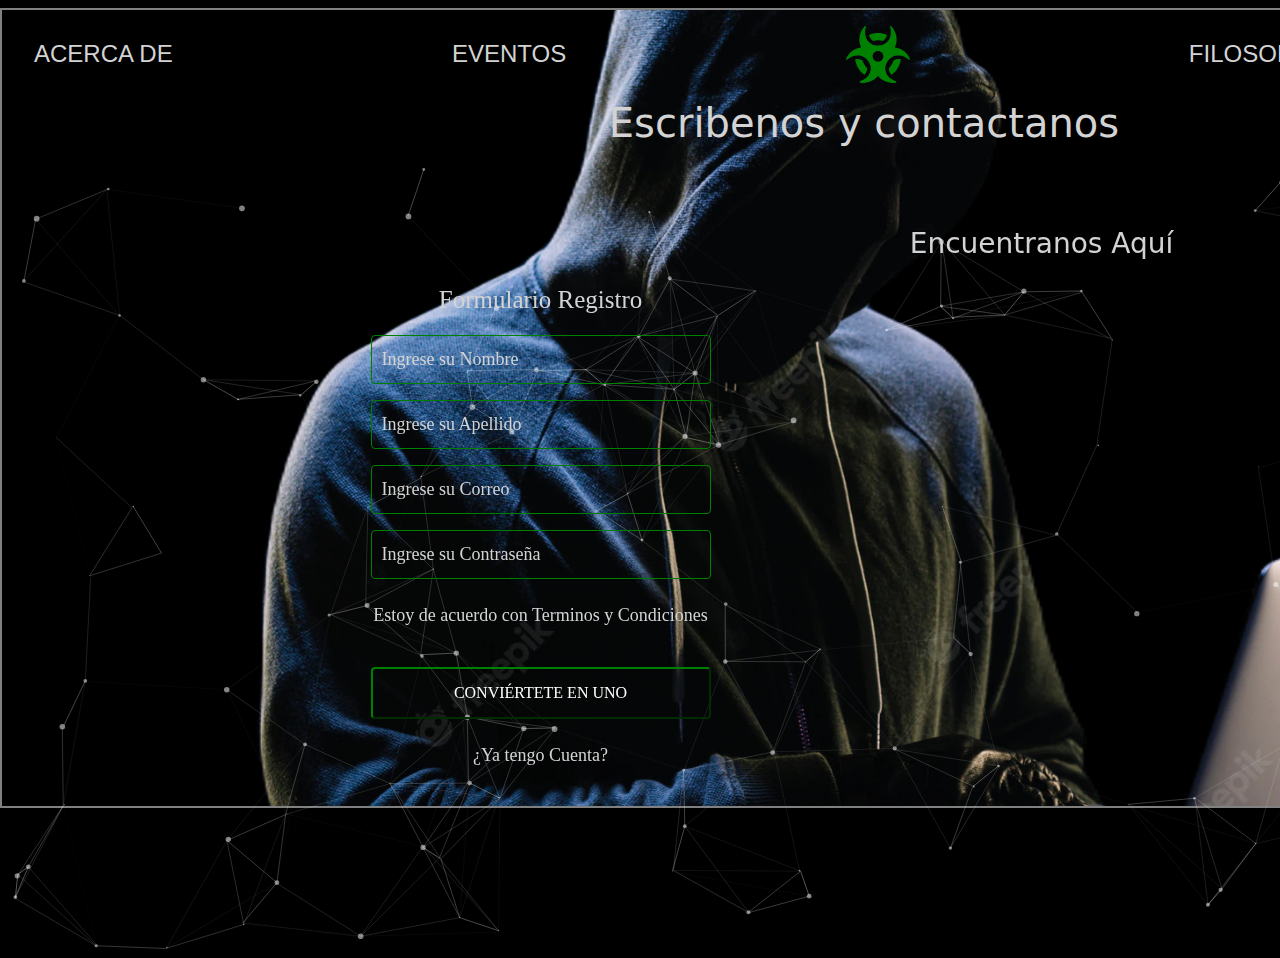
==== contacto.html @ 674dfee1 "contact" ====
<!DOCTYPE html>
<html lang="es">
<head>
    <meta charset="UTF-8">
    <meta http-equiv="X-UA-Compatible" content="IE=edge">
    <meta name="viewport" content="width=device-width, initial-scale=1.0">
    <link href="https://cdn.jsdelivr.net/npm/bootstrap@5.2.3/dist/css/bootstrap.min.css" rel="stylesheet">
    <script src="https://cdn.jsdelivr.net/npm/bootstrap@5.2.3/dist/js/bootstrap.bundle.min.js"></script>
    <link rel="stylesheet" href="estilos.css">
    <link rel="preconnect" href="https://fonts.googleapis.com">
    <link rel="preconnect" href="https://fonts.gstatic.com" crossorigin>
    <link href="https://fonts.googleapis.com/css2?family=Kanit:wght@100;600&display=swap" rel="stylesheet">
    <title>Contacto</title>
</head>
<body class="mt-2">
    <div class="hacker" id="particles-js">
        <nav class="nav-container">
            <ul>
              <li><a href="/index.html">ACERCA DE</a></li>
              <li><a href="#">EVENTOS</a></li>
              <li><a href="index.html"><svg class="svg-hover" xmlns="http://www.w3.org/2000/svg" viewBox="0 0 576 512"><!--! Font Awesome Pro 6.2.1 by @fontawesome - https://fontawesome.com License - https://fontawesome.com/license (Commercial License) Copyright 2022 Fonticons, Inc. --><path d="M173.2 0c-1.8 0-3.5 .7-4.8 2C138.5 32.3 120 74 120 120c0 26.2 6 50.9 16.6 73c-22 2.4-43.8 9.1-64.2 20.5C37.9 232.8 13.3 262.4 .4 296c-.7 1.7-.5 3.7 .5 5.2c2.2 3.7 7.4 4.3 10.6 1.3C64.2 254.3 158 245.1 205 324s-8.1 153.1-77.6 173.2c-4.2 1.2-6.3 5.9-4.1 9.6c1 1.6 2.6 2.7 4.5 3c36.5 5.9 75.2 .1 109.7-19.2c20.4-11.4 37.4-26.5 50.5-43.8c13.1 17.3 30.1 32.4 50.5 43.8c34.5 19.3 73.3 25.2 109.7 19.2c1.9-.3 3.5-1.4 4.5-3c2.2-3.7 .1-8.4-4.1-9.6C379.1 477.1 324 403 371 324s140.7-69.8 193.5-21.4c3.2 2.9 8.4 2.3 10.6-1.3c1-1.6 1.1-3.5 .5-5.2c-12.9-33.6-37.5-63.2-72.1-82.5c-20.4-11.4-42.2-18.1-64.2-20.5C450 170.9 456 146.2 456 120c0-46-18.5-87.7-48.4-118c-1.3-1.3-3-2-4.8-2c-5 0-8.4 5.2-6.7 9.9C421.7 80.5 385.6 176 288 176S154.3 80.5 179.9 9.9c1.7-4.7-1.6-9.9-6.7-9.9zM336 272c0 26.5-21.5 48-48 48s-48-21.5-48-48s21.5-48 48-48s48 21.5 48 48zM181.7 417.6c6.3-11.8 9.8-25.1 8.6-39.8c-19.5-18-34-41.4-41.2-67.8c-12.5-8.1-26.2-11.8-40-12.4c-9-.4-18.1 .6-27.1 2.7c7.8 57.1 38.7 106.8 82.9 139.4c6.8-6.7 12.6-14.1 16.8-22.1zM288 64c-28.8 0-56.3 5.9-81.2 16.5c2 8.3 5 16.2 9 23.5c6.8 12.4 16.7 23.1 30.1 30.3c13.3-4.1 27.5-6.3 42.2-6.3s28.8 2.2 42.2 6.3c13.4-7.2 23.3-17.9 30.1-30.3c4-7.3 7-15.2 9-23.5C344.3 69.9 316.8 64 288 64zM426.9 310c-7.2 26.4-21.7 49.7-41.2 67.8c-1.2 14.7 2.2 28.1 8.6 39.8c4.3 8 10 15.4 16.8 22.1c44.3-32.6 75.2-82.3 82.9-139.4c-9-2.2-18.1-3.1-27.1-2.7c-13.8 .6-27.5 4.4-40 12.4z"/></svg></a></li>
              <li><a href="#">FILOSOFÍA</a></li>
              <li><a href="/contacto.html">CONTACTO</a></li>
            </ul>
          </nav>
    
          <h1 class="titulo">Escribenos y contactanos</h1>
          
          <div class="row">
            <div class="col-sm-6">
                <section class="form-register">
                    <h4>Formulario Registro</h4>
                    <input class="controls" type="text" name="nombres" id="nombres" placeholder="Ingrese su Nombre">
                    <input class="controls" type="text" name="apellidos" id="apellidos" placeholder="Ingrese su Apellido">
                    <input class="controls" type="email" name="correo" id="email" placeholder="Ingrese su Correo">
                    <input class="controls" type="password" name="correo" id="contraseña" placeholder="Ingrese su Contraseña">
                    <p>Estoy de acuerdo con <a href="#">Terminos y Condiciones</a></p>
                    <input class="botons" type="submit" value="CONVIÉRTETE EN UNO">
                    <p><a href="#">¿Ya tengo Cuenta?</a></p>
                  </section>
            </div>
            
            <div class="col-sm-6">
                <div class="mt-5"><br>
                    <h1 class="parrafo">Encuentranos Aquí</h1>
                    <iframe src="https://www.google.com/maps/embed?pb=!1m18!1m12!1m3!1d3901.805428665049!2d-77.040822984649!3d-12.056904445373197!2m3!1f0!2f0!3f0!3m2!1i1024!2i768!4f13.1!3m3!1m2!1s0x9105c8c6a4cadd41%3A0x684a92056addc88a!2sCyber%20Plaza!5e0!3m2!1ses!2spe!4v1675283659130!5m2!1ses!2spe" width="600" height="450" style="border:0;" allowfullscreen="" loading="lazy" referrerpolicy="no-referrer-when-downgrade"></iframe>
                </div>
            </div>
          </div>
    </div>
<script src="js/particles.min.js"></script>
<script src="js/particlesjs-config.json"></script>    
</body>
</html>
---- estilos.css ----
body {
    background-color: black;
}
.nav-container {
    justify-content: center;
    padding-top: 1rem;
    font-family: Verdana, Geneva, Tahoma, sans-serif;
}
  
ul {
    list-style: none; /* remove bullet points */
    display: flex;
    justify-content:space-between; /* distribute items evenly */
    align-items: center; /* center items vertically */
}


li {
 /* add 10px padding to left and right of each list item */
    font-size: 1.5rem;
}
nav a {
    text-decoration: none;
    color: lightgray;
}

svg {
    width: 4rem;
    fill: green;
}

.hacker {
    background-image: url(img/hacker.png);
    background-repeat: no-repeat; /* do not repeat the image */
    background-size: cover; /* scale the image to cover the entire div */
    background-position: center; /* center the image within the div */
    height: 50rem;
    width: 110rem;
    background-color: black;
    text-align: center;
    margin: auto;
    border: 2px gray solid;
    padding-right: 2rem;
}

.home-text {
    color: lightgray;
}

.title {
    font-family: 'Kanit', sans-serif;
}

.one {
    position: absolute;
    top: 12rem; left: 6rem;
    font-size: 6rem;
    padding: 0;
    margin: 0;
}

.two {
    position: absolute;
    top: 17rem; left: 6rem;
    font-weight: 600;
    font-size: 10rem;
    margin: 0;
}

.text {
    width: 63rem;
    position: absolute;
    top: 29rem; left: 6rem;
    font-size: 1.4rem;
}

.button {
    position: absolute;
    top: 42rem; left: 6rem;
    background-color: transparent;
    border: 1px solid green;
    padding: 1rem;
    font-size: 1.2rem;
    color: green;
    font-weight: 600;
}

.button a {
    text-decoration: none;
    color: green;
}

li a:hover {
    text-decoration: underline green;
    color: green;
}

.svg-hover:hover {
    text-decoration:underline red;
    stroke: white;
    stroke-width: 10;
}

.card {
    box-shadow: 1000px 4px 8px 0 rgba(0, 0, 0, 0.2);
    max-width: 400px;
    margin: auto;
    text-align: center;
    font-family: arial;
  }
  
  .image {
    width: 100%;
    height: 300px;
    background-position: center;
    background-repeat: no-repeat;
    background-size: cover;
  }
  
  .title {
    color: grey;
    font-size: 18px;
  }
  
  .description {
    padding: 10px 20px;
    font-family: 'Kanit', sans-serif;
    font-size: 1.2rem;
  }

.filosofia-text {
    color: lightgray;
    text-align: center;
    margin-top: 5%;
    font-family: 'Kanit', sans-serif;
    position: absolute;
    top: 2rem; left: 12rem;
}

.cards {
    display: flex;
    gap: 10rem;
}

.title-c {
    font-family: 'Kanit', sans-serif;
    font-weight: 600;
    font-size: 1.8rem;
}

/*Parte de contacto*/

.row{
    position: absolute;
    padding-left: 300px;
}

.parrafo{
    color: lightgray;
    font-size: 28px;
}

.contenedor{
    position: absolute;
}

.titulo{
    color: lightgray;
}

::placeholder{
    color: lightgray;
}

.form-register {
    width: 400px;
    background: transparent;
    padding: 30px;
    margin: auto;
    margin-top: 100px;
    border-radius: 4px;
    font-family: 'calibri';
    color: lightgray;
  }
  
  .form-register h4 {
    font-size: 25px;
    margin-bottom: 20px;
  }
  
  .controls {
    width: 100%;
    background: transparent;
    padding: 10px;
    border-radius: 4px;
    margin-bottom: 16px;
    border: 1px solid green;
    font-family: 'calibri';
    font-size: 18px;
    color: lightgray;
  }
  
  .form-register p {
    color: lightgray;
    height: 40px;
    text-align: center;
    font-size: 18px;
    line-height: 40px;
  }
  
  .form-register a {
    color: lightgray;
    text-decoration: none;
  }
  
  .form-register a:hover {
    color: green;
    text-decoration: underline;
  }
  
  .form-register .botons {
    width: 100%;
    background: transparent;
    border-radius: 4px;
    border-color: green;
    padding: 12px;
    color: white;
    margin: 16px 0;
    font-size: 16px;
  }
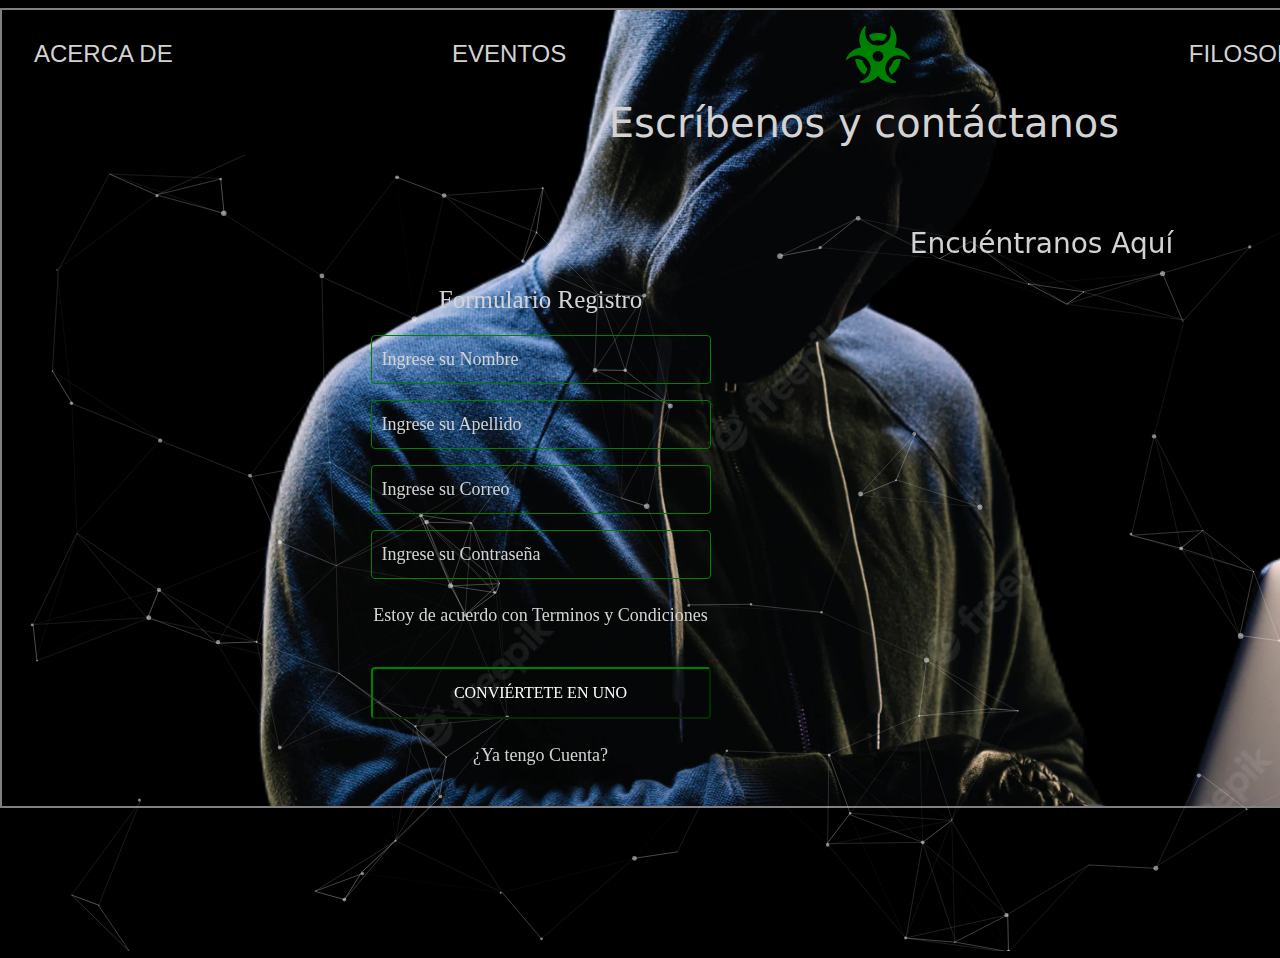
==== commit 8f2b164d: "contact-fix" ====
--- a/contacto.html
+++ b/contacto.html
@@ -24,7 +24,7 @@
             </ul>
           </nav>
     
-          <h1 class="titulo">Escribenos y contactanos</h1>
+          <h1 class="titulo">Escríbenos y contáctanos</h1>
           
           <div class="row">
             <div class="col-sm-6">
@@ -42,7 +42,7 @@
             
             <div class="col-sm-6">
                 <div class="mt-5"><br>
-                    <h1 class="parrafo">Encuentranos Aquí</h1>
+                    <h1 class="parrafo">Encuéntranos Aquí</h1>
                     <iframe src="https://www.google.com/maps/embed?pb=!1m18!1m12!1m3!1d3901.805428665049!2d-77.040822984649!3d-12.056904445373197!2m3!1f0!2f0!3f0!3m2!1i1024!2i768!4f13.1!3m3!1m2!1s0x9105c8c6a4cadd41%3A0x684a92056addc88a!2sCyber%20Plaza!5e0!3m2!1ses!2spe!4v1675283659130!5m2!1ses!2spe" width="600" height="450" style="border:0;" allowfullscreen="" loading="lazy" referrerpolicy="no-referrer-when-downgrade"></iframe>
                 </div>
             </div>
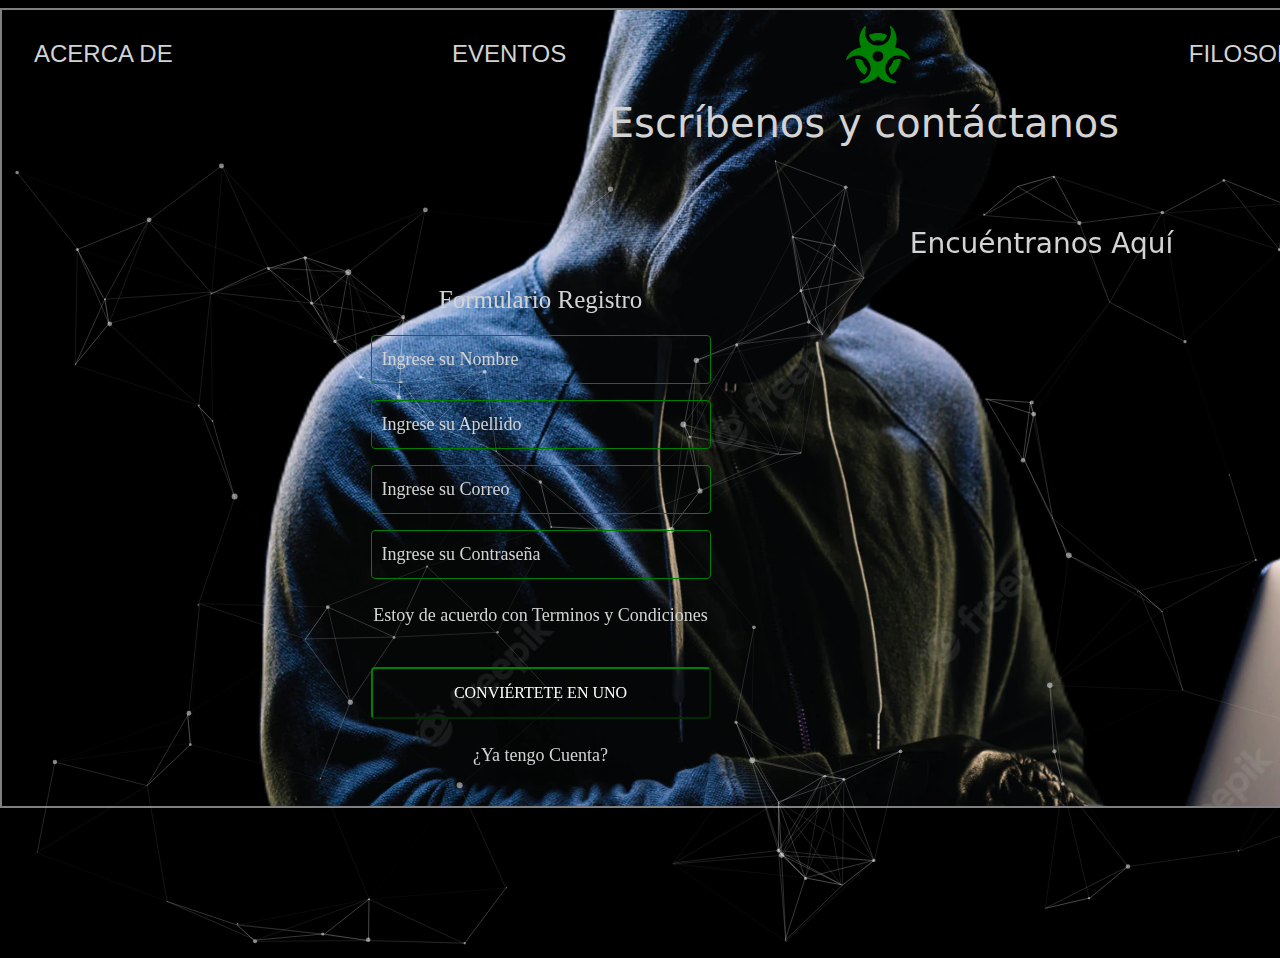
==== commit ffc9759c: "event-update" ====
--- a/contacto.html
+++ b/contacto.html
@@ -15,13 +15,13 @@
 <body class="mt-2">
     <div class="hacker" id="particles-js">
         <nav class="nav-container">
-            <ul>
-              <li><a href="/index.html">ACERCA DE</a></li>
-              <li><a href="#">EVENTOS</a></li>
-              <li><a href="index.html"><svg class="svg-hover" xmlns="http://www.w3.org/2000/svg" viewBox="0 0 576 512"><!--! Font Awesome Pro 6.2.1 by @fontawesome - https://fontawesome.com License - https://fontawesome.com/license (Commercial License) Copyright 2022 Fonticons, Inc. --><path d="M173.2 0c-1.8 0-3.5 .7-4.8 2C138.5 32.3 120 74 120 120c0 26.2 6 50.9 16.6 73c-22 2.4-43.8 9.1-64.2 20.5C37.9 232.8 13.3 262.4 .4 296c-.7 1.7-.5 3.7 .5 5.2c2.2 3.7 7.4 4.3 10.6 1.3C64.2 254.3 158 245.1 205 324s-8.1 153.1-77.6 173.2c-4.2 1.2-6.3 5.9-4.1 9.6c1 1.6 2.6 2.7 4.5 3c36.5 5.9 75.2 .1 109.7-19.2c20.4-11.4 37.4-26.5 50.5-43.8c13.1 17.3 30.1 32.4 50.5 43.8c34.5 19.3 73.3 25.2 109.7 19.2c1.9-.3 3.5-1.4 4.5-3c2.2-3.7 .1-8.4-4.1-9.6C379.1 477.1 324 403 371 324s140.7-69.8 193.5-21.4c3.2 2.9 8.4 2.3 10.6-1.3c1-1.6 1.1-3.5 .5-5.2c-12.9-33.6-37.5-63.2-72.1-82.5c-20.4-11.4-42.2-18.1-64.2-20.5C450 170.9 456 146.2 456 120c0-46-18.5-87.7-48.4-118c-1.3-1.3-3-2-4.8-2c-5 0-8.4 5.2-6.7 9.9C421.7 80.5 385.6 176 288 176S154.3 80.5 179.9 9.9c1.7-4.7-1.6-9.9-6.7-9.9zM336 272c0 26.5-21.5 48-48 48s-48-21.5-48-48s21.5-48 48-48s48 21.5 48 48zM181.7 417.6c6.3-11.8 9.8-25.1 8.6-39.8c-19.5-18-34-41.4-41.2-67.8c-12.5-8.1-26.2-11.8-40-12.4c-9-.4-18.1 .6-27.1 2.7c7.8 57.1 38.7 106.8 82.9 139.4c6.8-6.7 12.6-14.1 16.8-22.1zM288 64c-28.8 0-56.3 5.9-81.2 16.5c2 8.3 5 16.2 9 23.5c6.8 12.4 16.7 23.1 30.1 30.3c13.3-4.1 27.5-6.3 42.2-6.3s28.8 2.2 42.2 6.3c13.4-7.2 23.3-17.9 30.1-30.3c4-7.3 7-15.2 9-23.5C344.3 69.9 316.8 64 288 64zM426.9 310c-7.2 26.4-21.7 49.7-41.2 67.8c-1.2 14.7 2.2 28.1 8.6 39.8c4.3 8 10 15.4 16.8 22.1c44.3-32.6 75.2-82.3 82.9-139.4c-9-2.2-18.1-3.1-27.1-2.7c-13.8 .6-27.5 4.4-40 12.4z"/></svg></a></li>
-              <li><a href="#">FILOSOFÍA</a></li>
-              <li><a href="/contacto.html">CONTACTO</a></li>
-            </ul>
+          <ul>
+            <li><a href="index.html">ACERCA DE</a></li>
+            <li><a href="eventos.html">EVENTOS</a></li>
+            <li><a href="index.html"><svg class="svg-hover" xmlns="http://www.w3.org/2000/svg" viewBox="0 0 576 512"><!--! Font Awesome Pro 6.2.1 by @fontawesome - https://fontawesome.com License - https://fontawesome.com/license (Commercial License) Copyright 2022 Fonticons, Inc. --><path d="M173.2 0c-1.8 0-3.5 .7-4.8 2C138.5 32.3 120 74 120 120c0 26.2 6 50.9 16.6 73c-22 2.4-43.8 9.1-64.2 20.5C37.9 232.8 13.3 262.4 .4 296c-.7 1.7-.5 3.7 .5 5.2c2.2 3.7 7.4 4.3 10.6 1.3C64.2 254.3 158 245.1 205 324s-8.1 153.1-77.6 173.2c-4.2 1.2-6.3 5.9-4.1 9.6c1 1.6 2.6 2.7 4.5 3c36.5 5.9 75.2 .1 109.7-19.2c20.4-11.4 37.4-26.5 50.5-43.8c13.1 17.3 30.1 32.4 50.5 43.8c34.5 19.3 73.3 25.2 109.7 19.2c1.9-.3 3.5-1.4 4.5-3c2.2-3.7 .1-8.4-4.1-9.6C379.1 477.1 324 403 371 324s140.7-69.8 193.5-21.4c3.2 2.9 8.4 2.3 10.6-1.3c1-1.6 1.1-3.5 .5-5.2c-12.9-33.6-37.5-63.2-72.1-82.5c-20.4-11.4-42.2-18.1-64.2-20.5C450 170.9 456 146.2 456 120c0-46-18.5-87.7-48.4-118c-1.3-1.3-3-2-4.8-2c-5 0-8.4 5.2-6.7 9.9C421.7 80.5 385.6 176 288 176S154.3 80.5 179.9 9.9c1.7-4.7-1.6-9.9-6.7-9.9zM336 272c0 26.5-21.5 48-48 48s-48-21.5-48-48s21.5-48 48-48s48 21.5 48 48zM181.7 417.6c6.3-11.8 9.8-25.1 8.6-39.8c-19.5-18-34-41.4-41.2-67.8c-12.5-8.1-26.2-11.8-40-12.4c-9-.4-18.1 .6-27.1 2.7c7.8 57.1 38.7 106.8 82.9 139.4c6.8-6.7 12.6-14.1 16.8-22.1zM288 64c-28.8 0-56.3 5.9-81.2 16.5c2 8.3 5 16.2 9 23.5c6.8 12.4 16.7 23.1 30.1 30.3c13.3-4.1 27.5-6.3 42.2-6.3s28.8 2.2 42.2 6.3c13.4-7.2 23.3-17.9 30.1-30.3c4-7.3 7-15.2 9-23.5C344.3 69.9 316.8 64 288 64zM426.9 310c-7.2 26.4-21.7 49.7-41.2 67.8c-1.2 14.7 2.2 28.1 8.6 39.8c4.3 8 10 15.4 16.8 22.1c44.3-32.6 75.2-82.3 82.9-139.4c-9-2.2-18.1-3.1-27.1-2.7c-13.8 .6-27.5 4.4-40 12.4z"/></svg></a></li>
+            <li><a href="filosofía.html">FILOSOFÍA</a></li>
+            <li><a href="contacto.html">CONTACTO</a></li>
+        </ul>
           </nav>
     
           <h1 class="titulo">Escríbenos y contáctanos</h1>
--- a/estilos.css
+++ b/estilos.css
@@ -46,6 +46,7 @@
 
 .home-text {
     color: lightgray;
+    
 }
 
 .title {
